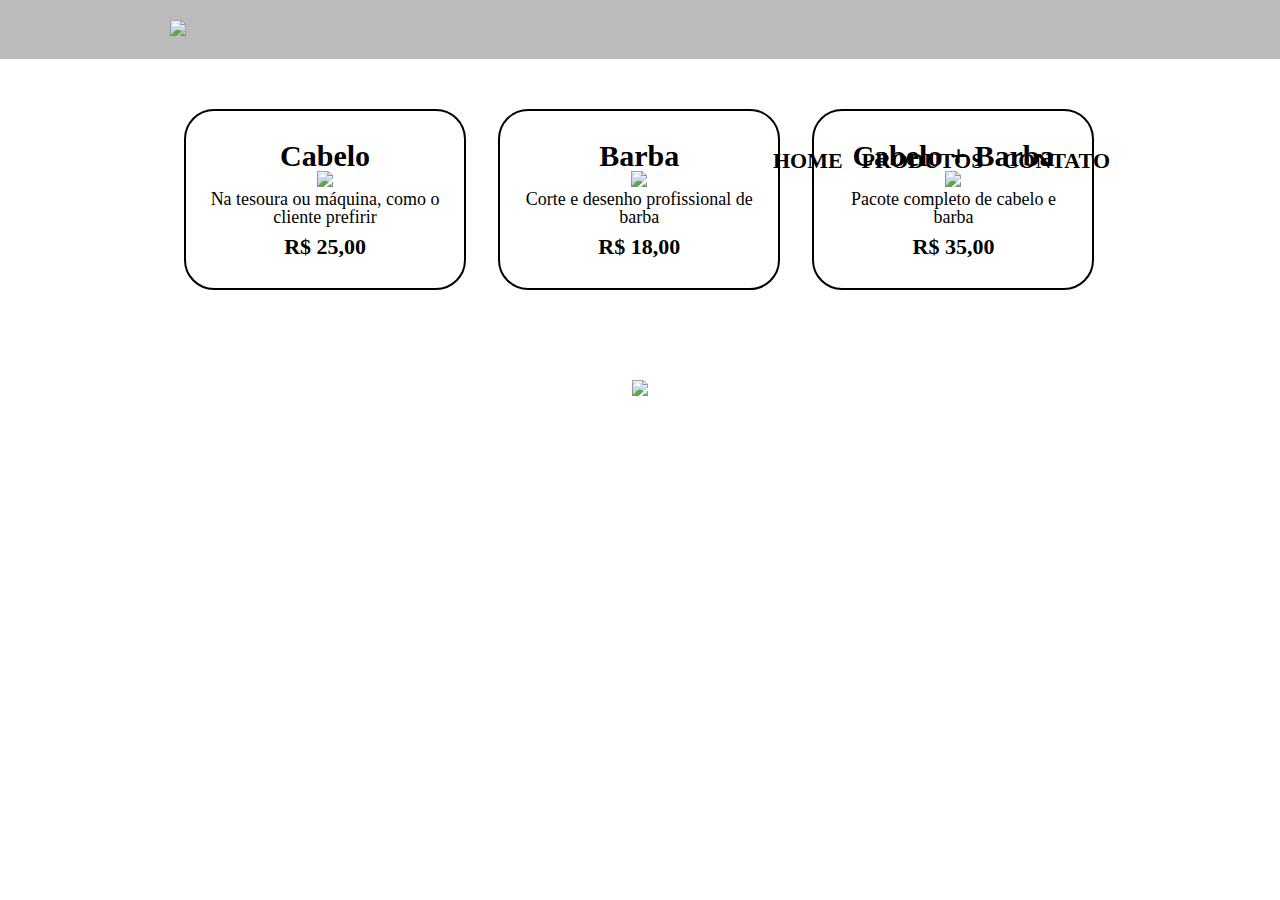
==== produtos.html @ 61d2c057 "Add files via upload" ====
<!DOCTYPE html>
<html lang="pt-br">
    <head>
        <meta charset="UTF-8">
        <title> Produtos - Barbearia Alura</title>
        <link rel="stylesheet" href="reset.css">
        <link rel="stylesheet" href="styleProdutos.css">
        <link href="https://fonts.googleapis.com/css2?family=Montserrat+Alternates:wght@500&display=swap" rel="stylesheet">
    </head>
    <body>
        <header>
            <div class="caixa">
                <h1><img src="imagens/logo.png"></h1>
                <nav>
                    <ul class="navegacao">
                        <li><a href="index.html">Home</a></li>
                        <li><a href="produtos.html">Produtos</a></li>
                        <li><a href="contato.html">Contato</a></li>
                    </ul>
                </nav>
            </div>
        </header>

        <main>
            <ul class="produtos">
                <li>
                    <h2>Cabelo</h2>
                    <img src="imagens/cabelo.jpg">
                    <p class="produtosDesc">Na tesoura ou máquina, como o cliente prefirir</p>
                    <p class="produtosPreco">R$ 25,00</p>
                </li>
                <li>
                    <h2>Barba</h2>
                    <img src="imagens/barba.jpg">
                    <p class="produtosDesc">Corte e desenho profissional de barba </p>
                    <p class="produtosPreco">R$ 18,00</p>
                </li>
                <li>
                    <h2>Cabelo + Barba</h2>
                    <img src="imagens/cabelo+barba.jpg">
                    <p class="produtosDesc">Pacote completo de cabelo e barba</p>
                    <p class="produtosPreco">R$ 35,00</p>
                </li>
            </ul>
        </main>
        <footer>
            <img src="imagens/logo-branco.png">
            <p class="copyright">&copy; Copryright Barbearia Alura - 2019</p>
        </footer>
    </body>
</html>
---- styleProdutos.css ----
header {
    background: #BBBBBB;
    padding: 20px 0;
}

.caixa {
    position: relative;
    width: 940px;
    margin: 0 auto;
}

nav {
    position: absolute;
    top: 130px;
    right: 0;
}

nav li {
    display: inline;
    margin: 0 0 0 15px;
}

nav a {
    text-transform: uppercase;
    color: #000000;
    font-weight: bold;
    font-size: 22px;
    text-decoration: none;
}

nav a:hover {
    color: #C78C19;
    text-decoration: underline;
}

.produtos {
    width: 940px;
    margin: 0 auto;
    padding: 50px 0;
}

.produtos li{
    display: inline-block;
    text-align: center;
    width: 30%;
    vertical-align: top;
    margin: 0 1.5%;
    padding: 30px 20px;
    box-sizing: border-box;
    border: 2px solid #000000;
    border-radius: 30px ;
}

.produtos li:hover {
    border-color: #C78C19;
    
}

.produtos li:active{
    border-color: #088C19;
}

.produtos li:hover h2{
    font-size: 35px;
}

.produtos h2 {
    font-size: 30px;
    font-weight: bold;
}

.produtosDesc{
    font-size: 18px;
}

.produtosPreco {
    font-size: 22px;
    font-weight: bold;
    margin: 10px 0 0;
}

footer{
    text-align: center;
    background: url("imagens/bg.jpg");
    padding: 40px 0;
}

.copyright{
    color: #FFFFFF;
    font-size: 13px;
    margin: 20px 0;
}
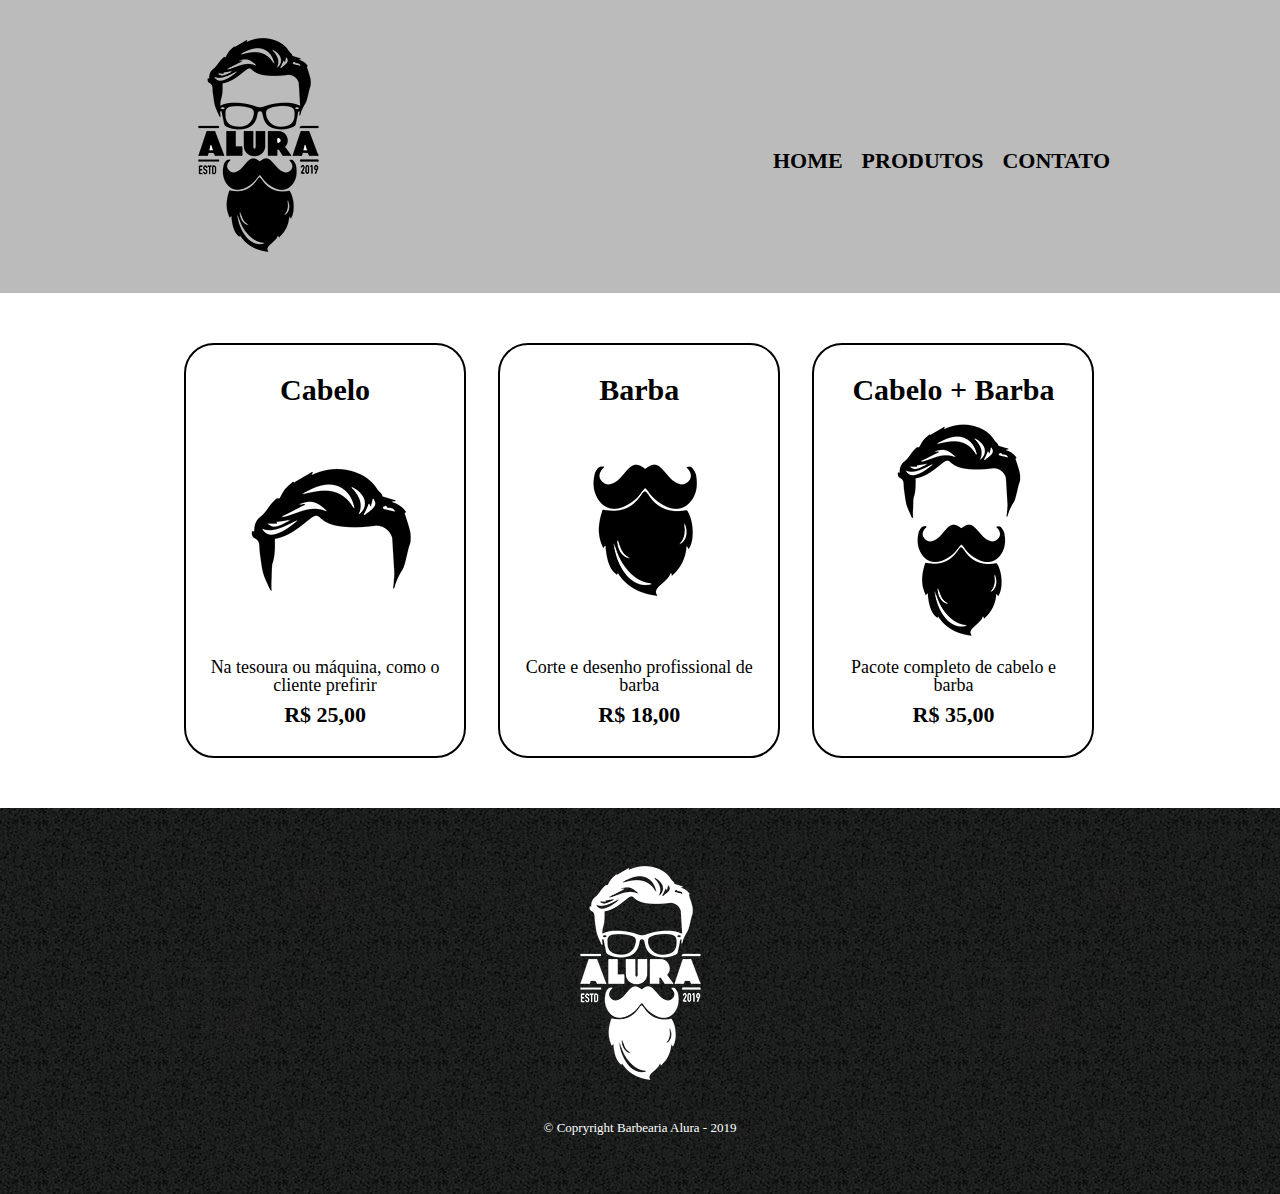
==== commit cc6dbc7b: "Update produtos.html" ====
--- a/produtos.html
+++ b/produtos.html
@@ -37,7 +37,7 @@
                 </li>
                 <li>
                     <h2>Cabelo + Barba</h2>
-                    <img src="imagens/cabelo+barba.jpg">
+                    <img src="imagens/cabelobarba.jpg">
                     <p class="produtosDesc">Pacote completo de cabelo e barba</p>
                     <p class="produtosPreco">R$ 35,00</p>
                 </li>
@@ -48,4 +48,4 @@
             <p class="copyright">&copy; Copryright Barbearia Alura - 2019</p>
         </footer>
     </body>
-</html>+</html>
